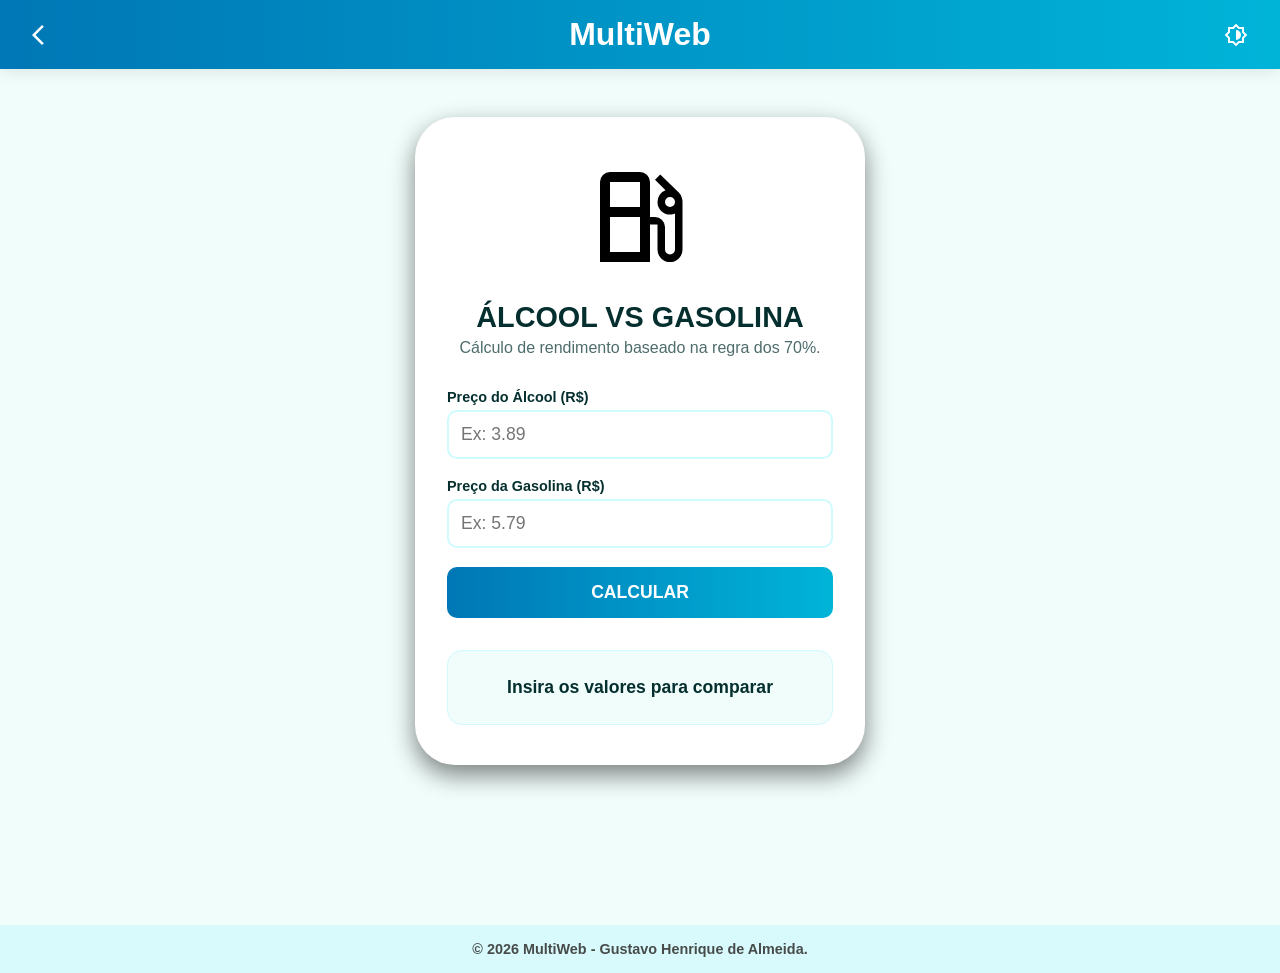
==== CÓDIGO/html/alcool_gasolina.html @ 5cdc6f2f "html, style e js da pagina alcool vs gasolina quase pronto" ====
<!DOCTYPE html>
<html lang="pt-br">
<head>
    <meta charset="UTF-8">
    <meta name="viewport" content="width=device-width, initial-scale=1.0">
    <title>MultiWeb - Álcool vs Gasolina</title>
    
    <link rel="stylesheet" href="../styles/style_alcool_gasolina.css">
    
    <link rel="stylesheet" href="https://cdnjs.cloudflare.com/ajax/libs/font-awesome/6.0.0/css/all.min.css">
</head>
<body>

    <header class="main-header">
        <div class="header-content">
            <a href="index.html" class="btn-icon">
                <img src="../icones/voltar.svg" alt="seta para voltar" class="btn-icon">
            </a>
            <h1 class="logo">MultiWeb</h1>
            
            <div class="actions">
                <button type="button" class="btn-icon">
                    <img src="../icones/modo_escuro.svg" alt="tema claro ou escuro">
                </button>
            </div>
        </div>
    </header>

    <main class="main">
        <div class="ferramenta-container">
            
            <div class="ferramenta-cabecalho">
                <img src="../icones/combustivel.svg" alt="bomba de combustivel" class="icone_combustivel">
                <h2>Álcool vs Gasolina</h2>
                <p>Cálculo de rendimento baseado na regra dos 70%.</p>
            </div>

            <div class="calculadora-box">
                <div class="input-group">
                    <label for="preco-alcool">Preço do Álcool (R$)</label>
                    <input type="number" id="preco-alcool" placeholder="Ex: 3.89" step="0.01">
                </div>

                <div class="input-group">
                    <label for="preco-gasolina">Preço da Gasolina (R$)</label>
                    <input type="number" id="preco-gasolina" placeholder="Ex: 5.79" step="0.01">
                </div>

                <button id="btn-calcular" class="btn-principal">Calcular</button>

                <div id="resultado-display" class="resultado-simples">
                    <h3 id="texto-resultado">Insira os valores para comparar</h3>
                </div>
            </div>
        </div>
    </main>

    <footer class="main-footer">
        <p>&copy; 2026 MultiWeb - <a href="https://github.com/guhenrih" target="_blank">Gustavo Henrique de Almeida</a>.</p>
    </footer>

    <script src="../javascript/js_alcool_gasolina.js"></script>
</body>
</html>
---- CÓDIGO/styles/style_alcool_gasolina.css ----
/* ============================================================
   IMPORTAÇÃO DAS CORES (Obrigatório)
   ============================================================ */
@import url('cores.css');

/* ============================================================
   RESET E ESTILOS BASE (Substituindo o index.css)
   ============================================================ */
* {
    margin: 0;
    padding: 0;
    box-sizing: border-box;
    font-family: 'Segoe UI', Roboto, Helvetica, Arial, sans-serif;
}

body {
    background-color: var(--cor5);
    color: var(--cor4);
    min-height: 100vh;
    display: flex;
    flex-direction: column;
}

/* ============================================================
   HEADER E FOOTER (Estilizados aqui para serem independentes)
   ============================================================ */
.main-header {
    background: linear-gradient(to right, var(--cor1), var(--cor2));
    color: var(--cor6);
    /* Removido o padding: 0 daqui para aplicar diretamente no conteúdo */
    box-shadow: 0 2px 15px rgba(0, 0, 0, 0.1);
}

.header-content {
    width: 100%; /* Substitui o max-width para os ícones irem para as extremidades */
    padding: 1rem 2rem; /* Controla a distância dos ícones em relação à borda da tela */
    display: flex;
    justify-content: space-between;
    align-items: center;
}

.logo { 
    font-size: 2rem; 
    font-weight: 800; 
}

.actions { 
    display: flex; 
    gap: 1.5rem;
}

.btn-icon{ 
    background: transparent; 
    display: flex;
    border: none; 
    color: white; 
    font-size: 1.6rem; 
    cursor: pointer; 
    text-decoration: none;
    transition: transform 0.2s; /* Adicionado para suavizar o hover */
}

.btn-icon:hover {
    transform: scale(1.1);
}

.main-footer {
    background-color: var(--cor3);
    text-align: center;
    padding: 1rem 2rem;
    color: var(--cor4);
    opacity: 0.7; 
    font-size: 0.9rem;
    margin-top: 7rem;
    color: black;
    font-weight: bolder;
}

footer a {
    text-decoration: none;
    color: black;
    font-weight: bolder;
}

footer a:hover {
    text-decoration: none;
    color: var(--cor1);
    font-weight: bolder;
}

/* ============================================================
   ESTRUTURA DA FERRAMENTA
   ============================================================ */
.main {
    padding: 3rem 1.5rem;
    display: flex;
    justify-content: center;
    align-items: center;
    flex: 1; /* Garante que o main ocupe o espaço restante e empurre o footer para baixo */
}

.ferramenta-container {
    background-color: var(--cor6); 
    border-radius: var(--raio-card);
    box-shadow: var(--sombra-card);
    padding: 2.5rem 2rem; /* Leve ajuste de espaçamento interno */
    max-width: 450px;
    width: 100%;
    text-align: center;
}

/* ============================================================
   CONTROLE DE TAMANHO DO ÍCONE (Ajuste aqui!)
   ============================================================ */
.icone_combustivel {
    width: 120px; /* Altere este valor para o tamanho que desejar */
    height: auto;
    display: block;
    margin: 0 auto 1.5rem auto;
}

.ferramenta-cabecalho h2 { 
    font-size: 1.8rem; 
    color: var(--cor4); 
    text-transform: uppercase;
    margin-bottom: 5px;
}

.ferramenta-cabecalho p { 
    color: var(--cor4); 
    opacity: 0.7; 
    margin-bottom: 2rem;
}

/* ============================================================
   INPUTS E BOTÕES
   ============================================================ */
.input-group { 
    display: flex; 
    flex-direction: column; 
    text-align: left; 
    margin-bottom: 1.2rem; 
}

.input-group label { 
    font-weight: bold; 
    margin-bottom: 5px; 
    font-size: 0.9rem; 
}

.input-group input { 
    padding: 12px; 
    border: 2px solid var(--cor3); 
    border-radius: 10px; 
    font-size: 1.1rem; 
    background: transparent;
    color: var(--cor4);
    outline: none; /* Adicionado para remover a borda padrão do navegador */
    transition: border 0.3s ease; /* Adicionado para a transição de cor do foco */
}

/* Adicionado: Efeito ao clicar no input para digitar */
.input-group input:focus {
    border-color: var(--cor1);
}

.btn-principal { 
    width: 100%; 
    padding: 15px; 
    background: linear-gradient(to right, var(--cor1), var(--cor2)); 
    color: white; 
    border: none; 
    border-radius: 10px; 
    font-size: 1.1rem; 
    font-weight: bold; 
    cursor: pointer; 
    text-transform: uppercase;
    transition: transform 0.2s, box-shadow 0.2s; /* Sombra suave ao passar o rato */
}

.btn-principal:hover { 
    transform: translateY(-2px);
    box-shadow: 0 5px 15px rgba(0, 119, 182, 0.3);
}

/* ============================================================
   RESULTADO
   ============================================================ */
.resultado-simples { 
    margin-top: 2rem; 
    padding: 1.5rem; 
    border-radius: 15px; 
    background-color: var(--cor5); 
    border: 1px solid var(--cor3); 
}

/* Adicionado: Estilização do texto do resultado */
#texto-resultado {
    font-size: 1.1rem;
    color: var(--cor4);
    line-height: 1.4;
}

/* ============================================================
   RESPONSIVIDADE (CELULARES E TELAS PEQUENAS)
   ============================================================ */
@media (max-width: 600px) {
    .header-content {
        padding: 1rem; /* Reduz o espaçamento lateral no telemóvel */
    }
    
    .logo {
        font-size: 1.6rem;
    }
    
    .ferramenta-container {
        padding: 2rem 1.5rem;
    }
}
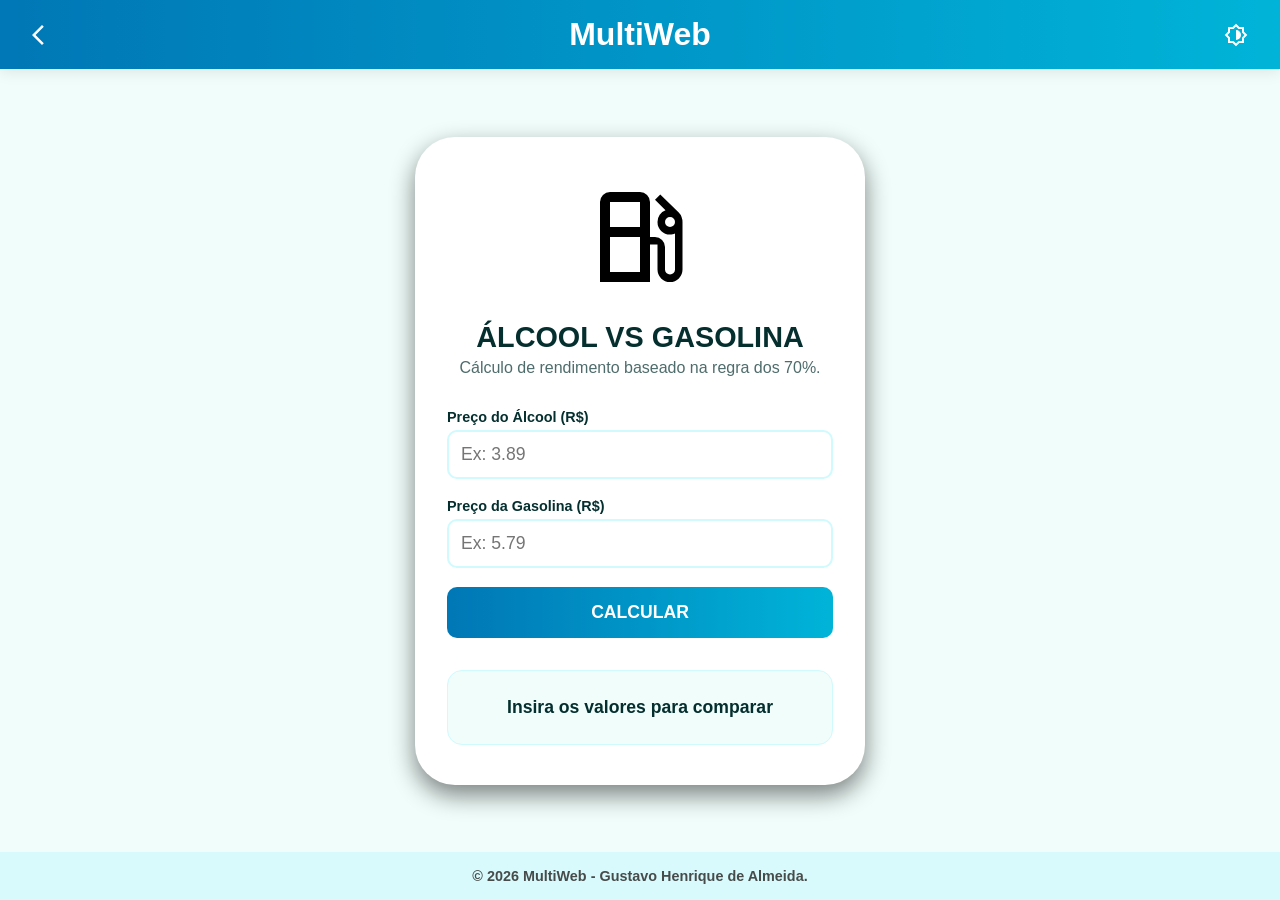
==== commit 711a44e8: "Correções no css e html para melhor responsividade" ====
--- a/CÓDIGO/html/alcool_gasolina.html
+++ b/CÓDIGO/html/alcool_gasolina.html
@@ -7,7 +7,7 @@
     
     <link rel="stylesheet" href="../styles/style_alcool_gasolina.css">
     
-    <link rel="stylesheet" href="https://cdnjs.cloudflare.com/ajax/libs/font-awesome/6.0.0/css/all.min.css">
+    
 </head>
 <body>
 
@@ -16,7 +16,7 @@
             <a href="index.html" class="btn-icon">
                 <img src="../icones/voltar.svg" alt="seta para voltar" class="btn-icon">
             </a>
-            <h1 class="logo">MultiWeb</h1>
+            <a href="index.html"><h1 class="logo">MultiWeb</h1></a>
             
             <div class="actions">
                 <button type="button" class="btn-icon">
--- a/CÓDIGO/styles/style_alcool_gasolina.css
+++ b/CÓDIGO/styles/style_alcool_gasolina.css
@@ -27,21 +27,30 @@
 .main-header {
     background: linear-gradient(to right, var(--cor1), var(--cor2));
     color: var(--cor6);
-    /* Removido o padding: 0 daqui para aplicar diretamente no conteúdo */
     box-shadow: 0 2px 15px rgba(0, 0, 0, 0.1);
 }
 
 .header-content {
-    width: 100%; /* Substitui o max-width para os ícones irem para as extremidades */
-    padding: 1rem 2rem; /* Controla a distância dos ícones em relação à borda da tela */
+    width: 100%; 
+    padding: 1rem 2rem;
     display: flex;
     justify-content: space-between;
     align-items: center;
 }
 
+.header-content a{
+    text-decoration: none;
+    color: white;
+}
+
 .logo { 
     font-size: 2rem; 
-    font-weight: 800; 
+    font-weight: 800;
+    transition: transform 0.2s; 
+}
+
+.logo:hover{
+    transform: scale(1.01);
 }
 
 .actions { 
@@ -57,31 +66,33 @@
     font-size: 1.6rem; 
     cursor: pointer; 
     text-decoration: none;
-    transition: transform 0.2s; /* Adicionado para suavizar o hover */
+    transition: transform 0.2s;
 }
 
 .btn-icon:hover {
     transform: scale(1.1);
 }
 
-.main-footer {
+/* ============================================================
+   RODAPÉ (FOOTER)
+   ============================================================ */
+   .main-footer {
     background-color: var(--cor3);
     text-align: center;
     padding: 1rem 2rem;
-    color: var(--cor4);
     opacity: 0.7; 
     font-size: 0.9rem;
-    margin-top: 7rem;
+    color: black; 
+    font-weight: bolder;
+    margin-top: auto; 
+}
+
+footer a {
+    text-decoration: none;
     color: black;
     font-weight: bolder;
 }
 
-footer a {
-    text-decoration: none;
-    color: black;
-    font-weight: bolder;
-}
-
 footer a:hover {
     text-decoration: none;
     color: var(--cor1);
@@ -96,7 +107,7 @@
     display: flex;
     justify-content: center;
     align-items: center;
-    flex: 1; /* Garante que o main ocupe o espaço restante e empurre o footer para baixo */
+    flex: 1; 
 }
 
 .ferramenta-container {
@@ -155,11 +166,11 @@
     font-size: 1.1rem; 
     background: transparent;
     color: var(--cor4);
-    outline: none; /* Adicionado para remover a borda padrão do navegador */
-    transition: border 0.3s ease; /* Adicionado para a transição de cor do foco */
-}
-
-/* Adicionado: Efeito ao clicar no input para digitar */
+    outline: none;
+    transition: border 0.3s ease; 
+}
+
+
 .input-group input:focus {
     border-color: var(--cor1);
 }
@@ -175,7 +186,7 @@
     font-weight: bold; 
     cursor: pointer; 
     text-transform: uppercase;
-    transition: transform 0.2s, box-shadow 0.2s; /* Sombra suave ao passar o rato */
+    transition: transform 0.2s, box-shadow 0.2s; 
 }
 
 .btn-principal:hover { 
@@ -194,7 +205,6 @@
     border: 1px solid var(--cor3); 
 }
 
-/* Adicionado: Estilização do texto do resultado */
 #texto-resultado {
     font-size: 1.1rem;
     color: var(--cor4);
@@ -206,7 +216,7 @@
    ============================================================ */
 @media (max-width: 600px) {
     .header-content {
-        padding: 1rem; /* Reduz o espaçamento lateral no telemóvel */
+        padding: 1rem;
     }
     
     .logo {
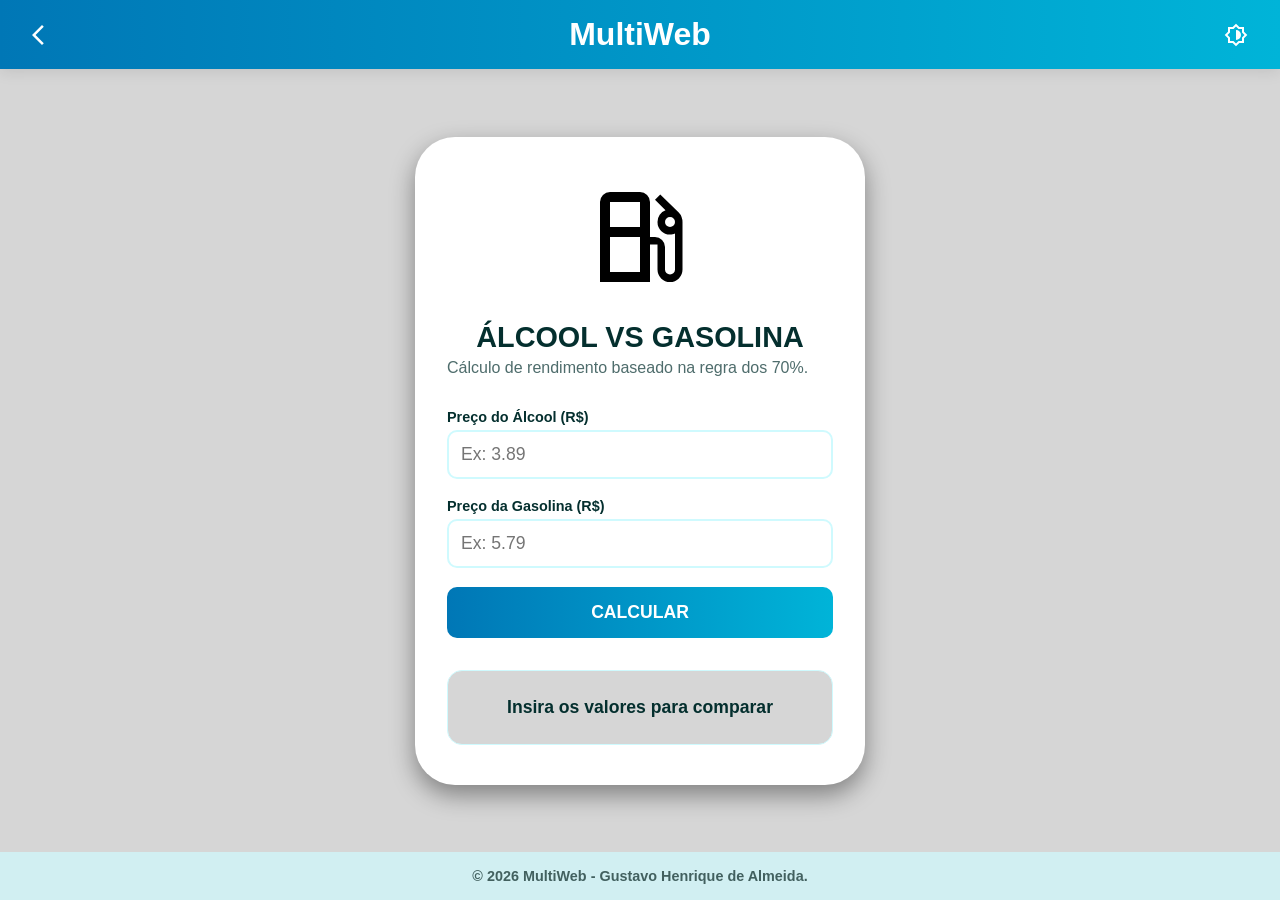
==== commit 891dd5bf: "faltam apenas detalhes..." ====
--- a/CÓDIGO/html/alcool_gasolina.html
+++ b/CÓDIGO/html/alcool_gasolina.html
@@ -4,61 +4,59 @@
     <meta charset="UTF-8">
     <meta name="viewport" content="width=device-width, initial-scale=1.0">
     <title>MultiWeb - Álcool vs Gasolina</title>
-    
-    <link rel="stylesheet" href="../styles/style_alcool_gasolina.css">
-    
-    
+    <link rel="stylesheet" href="../styles/style_ferramentas.css">
 </head>
 <body>
 
-    <header class="main-header">
-        <div class="header-content">
-            <a href="index.html" class="btn-icon">
-                <img src="../icones/voltar.svg" alt="seta para voltar" class="btn-icon">
+    <header class="cabecalho-principal">
+        <div class="conteudo-cabecalho">
+            <a href="index.html" class="botao-icone">
+                <img src="../icones/voltar.svg" alt="seta para voltar" class="botao-icone">
             </a>
-            <a href="index.html"><h1 class="logo">MultiWeb</h1></a>
+            <a href="index.html"><h1 class="logomarca">MultiWeb</h1></a>
             
-            <div class="actions">
-                <button type="button" class="btn-icon">
+            <div class="acoes">
+                <button type="button" class="botao-icone" id="botao-tema">
                     <img src="../icones/modo_escuro.svg" alt="tema claro ou escuro">
                 </button>
             </div>
         </div>
     </header>
 
-    <main class="main">
-        <div class="ferramenta-container">
+    <main class="conteudo-principal">
+        <div class="container-ferramenta">
             
-            <div class="ferramenta-cabecalho">
-                <img src="../icones/combustivel.svg" alt="bomba de combustivel" class="icone_combustivel">
+            <div class="cabecalho-ferramenta">
+                <img src="../icones/combustivel.svg" alt="bomba de combustivel" class="icone-ferramenta">
                 <h2>Álcool vs Gasolina</h2>
                 <p>Cálculo de rendimento baseado na regra dos 70%.</p>
             </div>
 
-            <div class="calculadora-box">
-                <div class="input-group">
+            <div class="caixa-calculadora">
+                <div class="grupo-input">
                     <label for="preco-alcool">Preço do Álcool (R$)</label>
                     <input type="number" id="preco-alcool" placeholder="Ex: 3.89" step="0.01">
                 </div>
 
-                <div class="input-group">
+                <div class="grupo-input">
                     <label for="preco-gasolina">Preço da Gasolina (R$)</label>
                     <input type="number" id="preco-gasolina" placeholder="Ex: 5.79" step="0.01">
                 </div>
 
-                <button id="btn-calcular" class="btn-principal">Calcular</button>
+                <button id="botao-calcular" class="botao-principal">Calcular</button>
 
-                <div id="resultado-display" class="resultado-simples">
+                <div id="area-resultado" class="resultado-simples">
                     <h3 id="texto-resultado">Insira os valores para comparar</h3>
                 </div>
             </div>
         </div>
     </main>
 
-    <footer class="main-footer">
-        <p>&copy; 2026 MultiWeb - <a href="https://github.com/guhenrih" target="_blank">Gustavo Henrique de Almeida</a>.</p>
+    <footer class="rodape-principal">
+        <p class="texto-centralizado">&copy; 2026 MultiWeb - <a href="https://github.com/guhenrih" target="_blank">Gustavo Henrique de Almeida</a>.</p>
     </footer>
 
     <script src="../javascript/js_alcool_gasolina.js"></script>
+    <script src="../javascript/js_tema.js"></script>
 </body>
 </html>
--- a/CÓDIGO/styles/style_ferramentas.css
+++ b/CÓDIGO/styles/style_ferramentas.css
@@ -0,0 +1,284 @@
+@import url('cores.css');
+
+* {
+    margin: 0;
+    padding: 0;
+    box-sizing: border-box;
+    font-family: 'Segoe UI', Roboto, Helvetica, Arial, sans-serif;
+}
+
+body {
+    background-color: var(--cor5);
+    color: var(--cor4);
+    min-height: 100vh;
+    display: flex;
+    flex-direction: column;
+}
+
+p { text-align: justify; }
+.texto-centralizado { text-align: center; }
+
+/* Cabecalho */
+.cabecalho-principal {
+    background: linear-gradient(to right, var(--cor1), var(--cor2));
+    color: var(--cor6);
+    box-shadow: 0 2px 15px rgba(0, 0, 0, 0.1);
+}
+
+.conteudo-cabecalho {
+    width: 100%; 
+    padding: 1rem 2rem;
+    display: flex;
+    justify-content: space-between;
+    align-items: center;
+}
+
+.conteudo-cabecalho a {
+    text-decoration: none;
+    color: white;
+}
+
+.logomarca { 
+    font-size: 2rem; 
+    font-weight: 800;
+    transition: transform var(--transicao); 
+}
+
+.logomarca:hover { transform: scale(1.01); }
+
+.acoes { 
+    display: flex; 
+    gap: 1.5rem;
+}
+
+.botao-icone { 
+    background: transparent; 
+    display: flex;
+    border: none; 
+    color: white; 
+    font-size: 1.6rem; 
+    cursor: pointer; 
+    text-decoration: none;
+    transition: transform var(--transicao);
+}
+
+.botao-icone:hover { transform: scale(1.1); }
+
+/* Rodape */
+.rodape-principal {
+    background-color: var(--cor3);
+    text-align: center;
+    padding: 1rem 2rem;
+    opacity: 0.7; 
+    font-size: 0.9rem;
+    color: var(--cor4);
+    font-weight: bolder;
+    margin-top: auto; 
+}
+
+.rodape-principal a {
+    text-decoration: none;
+    color: var(--cor4);
+    font-weight: bolder;
+}
+
+.rodape-principal a:hover { color: var(--cor1); }
+
+/* Conteudo Principal */
+.conteudo-principal {
+    padding: 3rem 1.5rem;
+    display: flex;
+    justify-content: center;
+    align-items: center;
+    flex: 1; 
+}
+
+.container-ferramenta {
+    background-color: var(--cor6); 
+    border-radius: var(--raio-card);
+    box-shadow: var(--sombra-card);
+    padding: 2.5rem 2rem;
+    max-width: 450px;
+    width: 100%;
+    text-align: center;
+}
+
+.icone-ferramenta {
+    width: 120px;
+    height: auto;
+    display: block;
+    margin: 0 auto 1.5rem auto;
+}
+
+.cabecalho-ferramenta h2 { 
+    font-size: 1.8rem; 
+    color: var(--cor4); 
+    text-transform: uppercase;
+    margin-bottom: 5px;
+}
+
+.cabecalho-ferramenta p { 
+    color: var(--cor4); 
+    opacity: 0.7; 
+    margin-bottom: 2rem;
+}
+
+/* Formularios e Botoes */
+.grupo-input { 
+    display: flex; 
+    flex-direction: column; 
+    text-align: left; 
+    margin-bottom: 1.2rem; 
+}
+
+.grupo-input label { 
+    font-weight: bold; 
+    margin-bottom: 5px; 
+    font-size: 0.9rem; 
+}
+
+.grupo-input input { 
+    padding: 12px; 
+    border: 2px solid var(--cor3); 
+    border-radius: 10px; 
+    font-size: 1.1rem; 
+    background: transparent;
+    color: var(--cor4);
+    outline: none;
+    transition: border var(--transicao); 
+}
+
+.grupo-input input:focus { border-color: var(--cor1); }
+
+.botao-principal { 
+    width: 100%; 
+    padding: 15px; 
+    background: linear-gradient(to right, var(--cor1), var(--cor2)); 
+    color: white; 
+    border: none; 
+    border-radius: 10px; 
+    font-size: 1.1rem; 
+    font-weight: bold; 
+    cursor: pointer; 
+    text-transform: uppercase;
+    transition: transform var(--transicao), box-shadow var(--transicao); 
+}
+
+.botao-principal:hover { 
+    transform: translateY(-2px);
+    box-shadow: 0 5px 15px rgba(0, 119, 182, 0.3);
+}
+
+.resultado-simples { 
+    margin-top: 2rem; 
+    padding: 1.5rem; 
+    border-radius: 15px; 
+    background-color: var(--cor5); 
+    border: 1px solid var(--cor3); 
+}
+
+#texto-resultado {
+    font-size: 1.1rem;
+    color: var(--cor4);
+    line-height: 1.4;
+}
+
+/* Video Responsivo */
+.container-video {
+    width: 100%;
+    max-width: 540px;
+    aspect-ratio: 16 / 9;
+    margin: 2rem auto;
+    border-radius: 15px;
+    overflow: hidden;
+    box-shadow: var(--sombra-card);
+}
+
+.container-video iframe {
+    width: 100%;
+    height: 100%;
+    border: none;
+}
+
+/* Carrossel de Fotos */
+.carrossel-externo {
+    display: flex;
+    align-items: center;
+    justify-content: center;
+    gap: 20px;
+    width: 100%;
+    max-width: 550px;
+    margin: 0 auto 3rem auto;
+}
+
+.container-carrossel {
+    width: 100%;
+    max-width: 420px;
+    border-radius: 20px;
+    overflow: hidden;
+    aspect-ratio: 4 / 3; 
+    background-color: var(--cor6);
+    transform: translateY(-10px);
+    box-shadow: 0 30px 35px -15px rgba(0, 0, 0, 0.45);
+    transition: transform var(--transicao), box-shadow var(--transicao);
+}
+
+.container-carrossel:hover {
+    transform: translateY(-14px);
+    box-shadow: 0 35px 40px -15px rgba(0, 0, 0, 0.55);
+}
+
+.trilho-carrossel {
+    display: flex;
+    height: 100%;
+    transition: transform 0.4s ease-in-out;
+}
+
+.item-carrossel {
+    min-width: 100%;
+    height: 100%;
+}
+
+.item-carrossel img {
+    width: 100%;
+    height: 100%;
+    object-fit: cover;
+}
+
+.botao-carrossel {
+    background-color: var(--cor3);
+    color: var(--cor4);
+    border: none;
+    width: 45px;
+    height: 45px;
+    cursor: pointer;
+    font-size: 1.3rem;
+    border-radius: 50%;
+    display: flex;
+    align-items: center;
+    justify-content: center;
+    transition: background var(--transicao), transform var(--transicao), color var(--transicao);
+    flex-shrink: 0;
+}
+
+.botao-carrossel:hover {
+    background-color: var(--cor1);
+    color: white;
+    transform: scale(1.1);
+}
+
+/* Responsividade Mobile */
+@media (max-width: 600px) {
+    .conteudo-cabecalho { padding: 1rem; }
+    .logomarca { font-size: 1.6rem; }
+    .container-ferramenta { padding: 2rem 1.5rem; }
+}
+
+@media (max-width: 500px) {
+    .carrossel-externo { gap: 10px; }
+    .botao-carrossel {
+        width: 38px;
+        height: 38px;
+        font-size: 1rem;
+    }
+}
